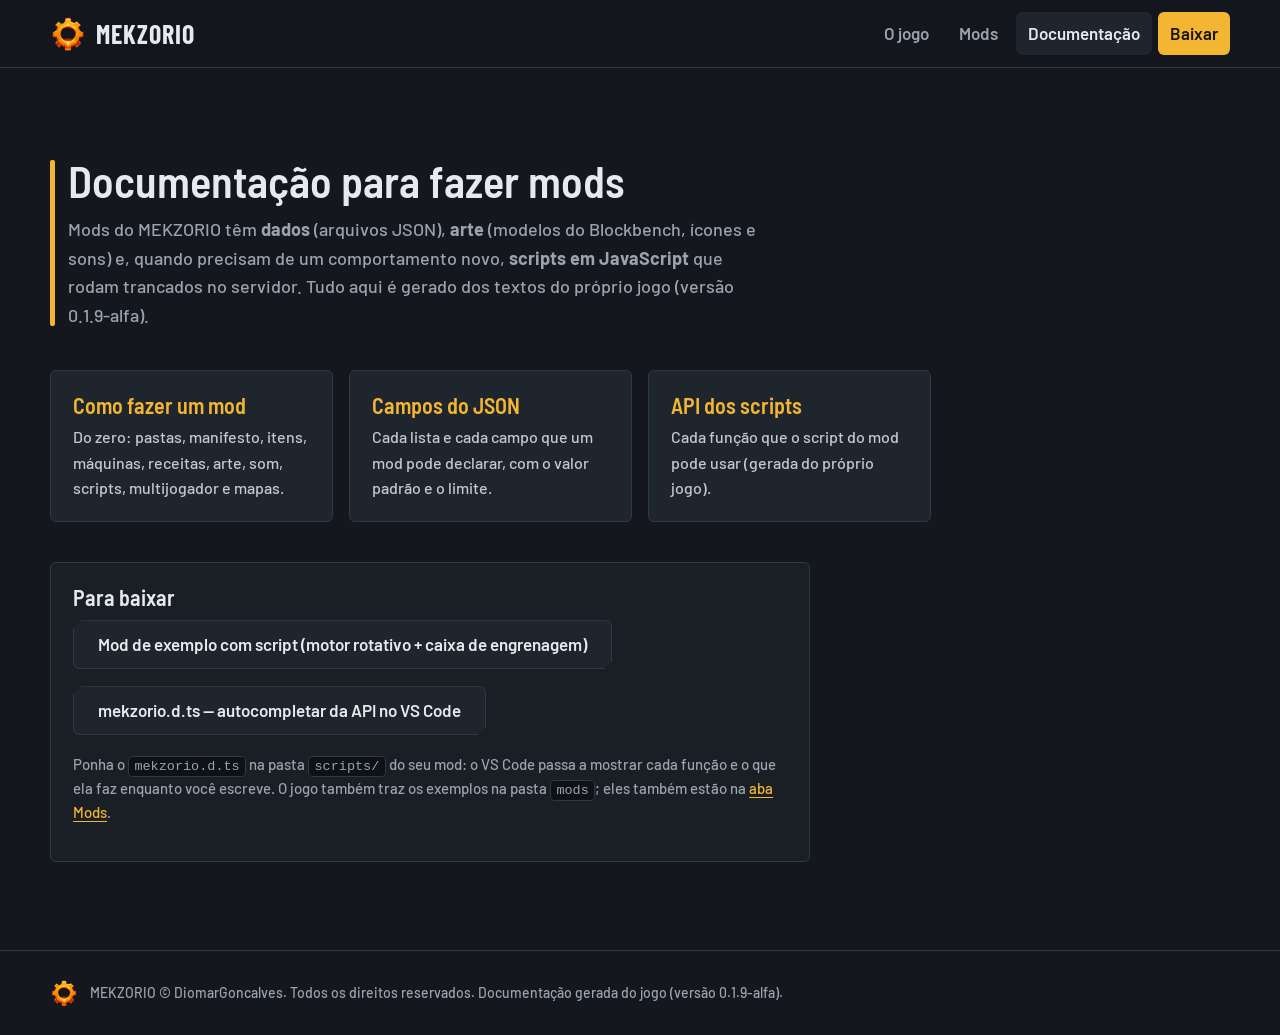
==== documentacao/index.html @ 71c623e0 "Documentação de mods e aba Mods no site documentacao/: guia, campos do JSON e API dos scripts (gerad" ====
<!doctype html>
<html lang="pt-BR">
<head>
  <meta charset="utf-8">
  <meta name="viewport" content="width=device-width, initial-scale=1">
  <title>Documentação — MEKZORIO</title>
  <meta name="description" content="Como fazer mods para o MEKZORIO: dados, arte e scripts.">
  <meta name="theme-color" content="#14181e">
  <link rel="icon" type="image/png" href="../imagens/favicon.png">
  <link rel="preconnect" href="https://fonts.googleapis.com">
  <link rel="preconnect" href="https://fonts.gstatic.com" crossorigin>
  <link href="https://fonts.googleapis.com/css2?family=Barlow:wght@400;500;600&family=Barlow+Condensed:wght@600;700&family=Barlow+Semi+Condensed:wght@600&display=swap" rel="stylesheet">
  <link rel="stylesheet" href="../estilo.css">
</head>
<body>
  <header class="topo">
    <a class="marca" href="../index.html" aria-label="MEKZORIO, início">
      <img src="../imagens/emblema.png" alt="" width="36" height="36">
      <span>MEKZORIO</span>
    </a>
    <button class="menu-botao" aria-expanded="false" aria-controls="menu" aria-label="Abrir menu">
      <span></span><span></span><span></span>
    </button>
    <nav id="menu" class="menu">
      <a href="../index.html">O jogo</a>
      <a href="../mods.html">Mods</a>
      <a href="index.html" aria-current="page">Documentação</a>
      <a class="menu-baixar" href="../index.html#baixar">Baixar</a>
    </nav>
  </header>

  <main>
    <section class="secao">
      <div class="secao-cabeca">
        <span class="placa" aria-hidden="true"></span>
        <h2>Documentação para fazer mods</h2>
        <p>Mods do MEKZORIO têm <strong>dados</strong> (arquivos JSON), <strong>arte</strong> (modelos do Blockbench,
        ícones e sons) e, quando precisam de um comportamento novo, <strong>scripts em JavaScript</strong> que rodam
        trancados no servidor. Tudo aqui é gerado dos textos do próprio jogo (versão 0.1.9-alfa).</p>
      </div>
      <div class="doc-cartoes">
      <a class="cartao doc-cartao" href="como-fazer-um-mod.html"><h3>Como fazer um mod</h3><p>Do zero: pastas, manifesto, itens, máquinas, receitas, arte, som, scripts, multijogador e mapas.</p></a>
      <a class="cartao doc-cartao" href="campos-do-json.html"><h3>Campos do JSON</h3><p>Cada lista e cada campo que um mod pode declarar, com o valor padrão e o limite.</p></a>
      <a class="cartao doc-cartao" href="api-dos-scripts.html"><h3>API dos scripts</h3><p>Cada função que o script do mod pode usar (gerada do próprio jogo).</p></a>
      </div>
      <div class="doc-baixar">
        <h3>Para baixar</h3>
        <p><a class="botao botao-secundario" href="exemplos/mecanica_exemplo.zip" download>Mod de exemplo com script (motor rotativo + caixa de engrenagem)</a></p>
        <p><a class="botao botao-secundario" href="mekzorio.d.ts" download>mekzorio.d.ts — autocompletar da API no VS Code</a></p>
        <p class="doc-nota">Ponha o <code>mekzorio.d.ts</code> na pasta <code>scripts/</code> do seu mod: o VS Code passa a
        mostrar cada função e o que ela faz enquanto você escreve. O jogo também traz os exemplos na pasta
        <code>mods</code>; eles também estão na <a href="../mods.html">aba Mods</a>.</p>
      </div>
    </section>
  </main>

  <footer class="rodape">
    <img src="../imagens/emblema.png" alt="" width="28" height="28">
    <p>MEKZORIO © DiomarGoncalves. Todos os direitos reservados. Documentação gerada do jogo (versão 0.1.9-alfa).</p>
  </footer>
  <script src="../site.js"></script>
</body>
</html>
---- estilo.css ----
/* MEKZORIO — página do jogo. Cores e fonte do próprio jogo (UiKit): chapa escura, amarelo de sinalização e
   ciano de energia; fontes Barlow. */
:root {
  --fundo: #14181e;
  --fundo-2: #1a1f26;
  --chapa: #1f252d;
  --chapa-borda: #303844;
  --poco: #0e1115;
  --texto: #e6e9ee;
  --texto-fraco: #9aa3ae;
  --amarelo: #f2b632;
  --amarelo-escuro: #b8861a;
  --ciano: #3fc8c0;
  --vermelho: #c8574a;
  --raio: 6px;
  --sombra: 0 10px 30px rgba(0, 0, 0, 0.35);
  --largura: 1180px;
  color-scheme: dark;
}

* { box-sizing: border-box; }
html { scroll-behavior: smooth; scroll-padding-top: 72px; }
body {
  margin: 0;
  background: var(--fundo);
  color: var(--texto);
  font: 500 17px/1.6 "Barlow", system-ui, sans-serif;
  -webkit-font-smoothing: antialiased;
}
img { max-width: 100%; display: block; }
a { color: var(--amarelo); text-decoration-thickness: 1px; text-underline-offset: 3px; }
a:hover { color: #ffd56c; }
h1, h2, h3 { font-family: "Barlow Semi Condensed", "Barlow", sans-serif; font-weight: 600; line-height: 1.15; margin: 0; }
code, kbd {
  font: 500 0.9em/1 ui-monospace, "Cascadia Mono", Consolas, monospace;
  background: var(--poco); border: 1px solid var(--chapa-borda); border-radius: 4px; padding: 0.15em 0.4em;
}
:focus-visible { outline: 2px solid var(--amarelo); outline-offset: 3px; }

/* ---------- topo ---------- */
.topo {
  position: sticky; top: 0; z-index: 20;
  display: flex; align-items: center; gap: 24px;
  padding: 12px max(16px, calc((100vw - var(--largura)) / 2));
  background: rgba(20, 24, 30, 0.86);
  backdrop-filter: blur(10px);
  border-bottom: 1px solid var(--chapa-borda);
}
.marca { display: flex; align-items: center; gap: 10px; color: var(--texto); text-decoration: none; }
.marca span { font: 700 26px/1 "Barlow Condensed", sans-serif; letter-spacing: 1px; }
.marca img { image-rendering: auto; }
.menu { display: flex; gap: 6px; margin-left: auto; align-items: center; }
.menu a {
  color: var(--texto-fraco); text-decoration: none; font-weight: 600; padding: 8px 12px; border-radius: var(--raio);
}
.menu a:hover { color: var(--texto); background: var(--chapa); }
.menu a.menu-baixar { color: #1a1305; background: var(--amarelo); }
.menu a.menu-baixar:hover { background: #ffc94a; }
.menu-botao { display: none; }

/* ---------- capa ---------- */
.capa {
  position: relative; min-height: min(88vh, 820px);
  display: grid; align-items: center;
  padding: 80px max(16px, calc((100vw - var(--largura)) / 2));
  overflow: hidden;
}
.capa-fundo {
  position: absolute; inset: 0; background-size: cover; background-position: center;
  transform: scale(1.06); filter: saturate(1.05);
  animation: deriva 40s ease-in-out infinite alternate;
}
.capa::after {
  content: ""; position: absolute; inset: 0;
  background:
    linear-gradient(90deg, rgba(14, 17, 21, 0.96) 0%, rgba(14, 17, 21, 0.82) 42%, rgba(14, 17, 21, 0.25) 100%),
    linear-gradient(0deg, var(--fundo) 0%, transparent 30%);
}
@keyframes deriva { from { transform: scale(1.06) translate(0, 0); } to { transform: scale(1.12) translate(-2%, -1%); } }
.capa-conteudo { position: relative; z-index: 1; max-width: 620px; }
.etiqueta {
  display: inline-block; font-weight: 600; font-size: 14px; letter-spacing: 0.5px; text-transform: uppercase;
  color: var(--ciano); border: 1px solid rgba(63, 200, 192, 0.45); background: rgba(63, 200, 192, 0.08);
  padding: 4px 10px; border-radius: 999px;
}
.capa h1 {
  font: 700 clamp(64px, 11vw, 128px)/0.9 "Barlow Condensed", sans-serif;
  letter-spacing: 2px; margin: 18px 0 4px;
  text-shadow: 0 4px 0 #000, 0 0 40px rgba(242, 182, 50, 0.25);
}
.capa-frase { color: var(--amarelo); font: 600 clamp(20px, 3vw, 28px)/1.2 "Barlow Semi Condensed", sans-serif; margin: 0 0 18px; }
.capa-texto { font-size: 19px; color: #cfd5dc; margin: 0 0 28px; }
.capa-botoes { display: flex; flex-wrap: wrap; gap: 12px; }
.capa-versao { color: var(--texto-fraco); font-size: 15px; margin: 18px 0 0; }

.botao {
  display: inline-flex; align-items: center; justify-content: center; gap: 8px;
  font: 600 17px/1 "Barlow", sans-serif; text-decoration: none;
  padding: 15px 24px; border-radius: var(--raio); border: 1px solid transparent;
  transition: transform 0.15s, background 0.15s, border-color 0.15s;
  clip-path: polygon(8px 0, 100% 0, 100% calc(100% - 8px), calc(100% - 8px) 100%, 0 100%, 0 8px);
}
.botao:hover { transform: translateY(-1px); }
.botao-principal { background: var(--amarelo); color: #1a1305; }
.botao-principal:hover { background: #ffc94a; color: #1a1305; }
.botao-secundario { background: var(--chapa); color: var(--texto); border-color: var(--chapa-borda); }
.botao-secundario:hover { color: var(--amarelo); border-color: var(--amarelo); }

/* ---------- seções ---------- */
.secao { padding: 88px max(16px, calc((100vw - var(--largura)) / 2)); }
.secao-escura { background: var(--fundo-2); border-block: 1px solid var(--chapa-borda); }
.secao-cabeca { max-width: 720px; margin-bottom: 40px; position: relative; padding-left: 18px; }
.placa { position: absolute; left: 0; top: 4px; bottom: 4px; width: 5px; background: var(--amarelo); border-radius: 2px; }
.secao-cabeca h2 { font-size: clamp(32px, 5vw, 44px); }
.secao-cabeca p { color: var(--texto-fraco); margin: 8px 0 0; font-size: 18px; }

/* cartões */
.cartoes { display: grid; grid-template-columns: repeat(auto-fill, minmax(250px, 1fr)); gap: 16px; }
.cartao {
  background: var(--chapa); border: 1px solid var(--chapa-borda); border-radius: var(--raio);
  padding: 22px 22px 20px; transition: border-color 0.2s, transform 0.2s;
}
.cartao:hover { border-color: #46505e; transform: translateY(-2px); }
.cartao h3 { font-size: 22px; margin: 14px 0 6px; }
.cartao p { margin: 0; color: #c2c9d1; font-size: 16px; }
.icone {
  width: 48px; height: 48px; image-rendering: pixelated;
  background: var(--poco); border: 1px solid var(--chapa-borda); border-radius: 4px; padding: 6px;
}
.breve { margin-top: 10px !important; color: var(--texto-fraco) !important; font-size: 15px !important; }
.breve span, .breve-mini {
  display: inline-block; font-size: 12px; font-weight: 600; text-transform: uppercase; letter-spacing: 0.5px;
  color: var(--ciano); border: 1px solid rgba(63, 200, 192, 0.45); border-radius: 999px; padding: 1px 8px; margin-right: 4px;
}

/* galeria */
.galeria { display: grid; grid-template-columns: repeat(auto-fill, minmax(320px, 1fr)); gap: 16px; }
.galeria figure { margin: 0; }
.galeria button {
  display: block; width: 100%; padding: 0; border: 1px solid var(--chapa-borda); border-radius: var(--raio);
  overflow: hidden; background: var(--poco); cursor: zoom-in; aspect-ratio: 16 / 9;
}
.galeria img { width: 100%; height: 100%; object-fit: cover; transition: transform 0.35s; }
.galeria button:hover img { transform: scale(1.04); }
.galeria figcaption { color: var(--texto-fraco); font-size: 15px; margin-top: 8px; }

/* novidades */
.novidades { display: grid; gap: 12px; max-width: 900px; }
.versao {
  background: var(--chapa); border: 1px solid var(--chapa-borda); border-radius: var(--raio); overflow: hidden;
}
.versao summary {
  list-style: none; cursor: pointer; padding: 16px 20px; display: flex; align-items: center; gap: 12px;
  font: 600 22px/1.2 "Barlow Semi Condensed", sans-serif;
}
.versao summary::-webkit-details-marker { display: none; }
.versao summary::after { content: "+"; margin-left: auto; color: var(--amarelo); font-size: 26px; transition: transform 0.2s; }
.versao[open] summary::after { transform: rotate(45deg); }
.versao .selo { font: 600 12px/1 "Barlow", sans-serif; text-transform: uppercase; color: #1a1305; background: var(--amarelo); padding: 4px 8px; border-radius: 999px; }
.versao-corpo { padding: 0 20px 18px; color: #c9d0d7; font-size: 16px; }
.versao-corpo ul { padding-left: 20px; margin: 8px 0 0; }
.versao-corpo li { margin: 6px 0; }
.versao-corpo blockquote {
  margin: 0 0 8px; padding: 10px 14px; border-left: 3px solid var(--ciano); background: rgba(63, 200, 192, 0.06);
  color: var(--texto-fraco); border-radius: 0 4px 4px 0;
}
.versao-corpo strong { color: var(--texto); }
.aviso-carregando { color: var(--texto-fraco); }

/* downloads */
.downloads { display: grid; grid-template-columns: repeat(auto-fit, minmax(280px, 1fr)); gap: 16px; max-width: 900px; }
.download {
  display: grid; gap: 4px; padding: 24px; text-decoration: none; color: var(--texto);
  background: var(--chapa); border: 1px solid var(--chapa-borda); border-radius: var(--raio);
  transition: border-color 0.2s, transform 0.2s, background 0.2s;
}
.download:hover { border-color: var(--amarelo); transform: translateY(-2px); color: var(--texto); }
.download.recomendado { border-color: var(--amarelo); background: linear-gradient(180deg, rgba(242, 182, 50, 0.1), var(--chapa)); }
.download.recomendado::before {
  content: "Recomendado para você"; justify-self: start; font-size: 12px; font-weight: 600; text-transform: uppercase;
  color: #1a1305; background: var(--amarelo); padding: 3px 8px; border-radius: 999px; margin-bottom: 6px;
}
.download-so { font: 700 32px/1 "Barlow Condensed", sans-serif; }
.download-desc { color: var(--texto-fraco); }
.download-arquivo { margin-top: 10px; font-family: ui-monospace, Consolas, monospace; font-size: 14px; color: var(--amarelo); }
.download-arquivo em { font-style: normal; color: var(--texto-fraco); }
.como-abrir { max-width: 900px; margin-top: 32px; }
.como-abrir h3 { font-size: 24px; }
.como-abrir ol { padding-left: 22px; }
.como-abrir li { margin: 8px 0; }
.nota { color: var(--texto-fraco); background: var(--poco); border: 1px solid var(--chapa-borda); border-radius: var(--raio); padding: 14px 16px; }
.requisitos { max-width: 900px; margin-top: 16px; background: var(--chapa); border: 1px solid var(--chapa-borda); border-radius: var(--raio); }
.requisitos summary { cursor: pointer; padding: 14px 18px; font-weight: 600; }
.tabela { overflow-x: auto; padding: 0 18px 18px; }
table { border-collapse: collapse; width: 100%; min-width: 520px; font-size: 15px; }
th, td { text-align: left; padding: 10px 12px; border-bottom: 1px solid var(--chapa-borda); vertical-align: top; }
thead th { color: var(--texto-fraco); font-weight: 600; }
tbody th { color: var(--texto-fraco); font-weight: 500; white-space: nowrap; }

/* com amigos */
.passos { display: grid; grid-template-columns: repeat(auto-fit, minmax(260px, 1fr)); gap: 16px; }
.passo { background: var(--chapa); border: 1px solid var(--chapa-borda); border-radius: var(--raio); padding: 22px; }
.passo-num {
  display: inline-grid; place-items: center; width: 34px; height: 34px; border-radius: 4px;
  background: var(--poco); border: 1px solid var(--amarelo); color: var(--amarelo); font-weight: 600;
}
.passo h3 { font-size: 22px; margin: 12px 0 6px; }
.passo p { margin: 0; color: #c2c9d1; font-size: 16px; }
.erro {
  display: flex; align-items: center; gap: 18px; flex-wrap: wrap; margin-top: 32px; padding: 22px;
  background: var(--poco); border: 1px dashed var(--chapa-borda); border-radius: var(--raio);
}
.erro h3 { font-size: 22px; }
.erro p { margin: 4px 0 0; color: var(--texto-fraco); }
.erro .botao { margin-left: auto; }

/* rodapé */
.rodape {
  display: flex; align-items: center; gap: 12px; flex-wrap: wrap;
  padding: 28px max(16px, calc((100vw - var(--largura)) / 2)); color: var(--texto-fraco); font-size: 14px;
  border-top: 1px solid var(--chapa-borda);
}
.rodape p { margin: 0; }

/* foto grande */
.lightbox {
  position: fixed; inset: 0; z-index: 50; display: grid; place-items: center; padding: 56px 16px;
  background: rgba(8, 10, 13, 0.94);
}
.lightbox[hidden] { display: none; }
.lightbox img { max-height: calc(100vh - 140px); border-radius: var(--raio); box-shadow: var(--sombra); }
.lightbox-legenda { color: var(--texto); margin: 12px 0 0; text-align: center; }
.lightbox button {
  position: absolute; background: var(--chapa); color: var(--texto); border: 1px solid var(--chapa-borda);
  width: 48px; height: 48px; border-radius: 50%; font-size: 30px; line-height: 1; cursor: pointer;
}
.lightbox button:hover { color: var(--amarelo); border-color: var(--amarelo); }
.lightbox-fechar { top: 14px; right: 16px; }
.lightbox-seta.esquerda { left: 16px; top: 50%; transform: translateY(-50%); }
.lightbox-seta.direita { right: 16px; top: 50%; transform: translateY(-50%); }

/* aparecer ao rolar */
.revelar { opacity: 0; transform: translateY(14px); transition: opacity 0.5s, transform 0.5s; }
.revelar.visivel { opacity: 1; transform: none; }

/* ---------- documentação e mods (páginas próprias) ---------- */
.menu a[aria-current="page"] { color: var(--texto); background: var(--chapa); }
.doc {
  display: grid; grid-template-columns: 260px minmax(0, 1fr); gap: 40px; align-items: start;
  padding: 40px max(16px, calc((100vw - var(--largura)) / 2)) 80px;
}
.doc-lado { position: sticky; top: 76px; max-height: calc(100vh - 92px); overflow-y: auto; font-size: 15px; }
.doc-paginas { display: grid; gap: 4px; margin-bottom: 20px; }
.doc-paginas a { color: var(--texto-fraco); text-decoration: none; font-weight: 600; padding: 8px 12px; border-radius: var(--raio); border: 1px solid transparent; }
.doc-paginas a:hover { color: var(--texto); background: var(--chapa); }
.doc-paginas a[aria-current="page"] { color: var(--texto); background: var(--chapa); border-color: var(--chapa-borda); box-shadow: inset 3px 0 0 var(--amarelo); }
.doc-indice > p { margin: 0 0 6px 12px; color: var(--texto-fraco); font-size: 12px; text-transform: uppercase; letter-spacing: 1px; }
.doc-indice ul { list-style: none; margin: 0; padding: 0 0 0 12px; }
.doc-indice ul ul { padding-left: 12px; }
.doc-indice li { margin: 2px 0; }
.doc-indice a { color: var(--texto-fraco); text-decoration: none; line-height: 1.35; display: inline-block; padding: 2px 0; }
.doc-indice a:hover { color: var(--amarelo); }
.doc-texto { min-width: 0; max-width: 860px; }
.doc-texto h1 { font-size: clamp(32px, 5vw, 44px); margin-bottom: 18px; }
.doc-texto h2 { font-size: 28px; margin: 44px 0 12px; padding-top: 8px; border-top: 1px solid var(--chapa-borda); }
.doc-texto h3 { font-size: 21px; margin: 28px 0 8px; }
.doc-texto h4 { font-size: 17px; margin: 20px 0 6px; }
.doc-texto p, .doc-texto li { color: #c9d0d7; }
.doc-texto pre {
  background: var(--poco); border: 1px solid var(--chapa-borda); border-radius: var(--raio);
  padding: 14px 16px; overflow-x: auto; font-size: 14px; line-height: 1.5;
}
.doc-texto pre code { background: none; border: 0; padding: 0; font-size: inherit; line-height: inherit; }
.doc-texto table { display: block; overflow-x: auto; border-collapse: collapse; margin: 14px 0; font-size: 15px; max-width: 100%; }
.doc-texto th, .doc-texto td { border: 1px solid var(--chapa-borda); padding: 7px 10px; text-align: left; vertical-align: top; }
.doc-texto th { background: var(--chapa); color: var(--texto); }
.doc-texto td { color: #c9d0d7; }
.doc-texto blockquote { margin: 14px 0; padding: 10px 16px; border-left: 4px solid var(--ciano); background: var(--fundo-2); border-radius: 0 var(--raio) var(--raio) 0; }
.doc-texto hr { border: 0; border-top: 1px solid var(--chapa-borda); margin: 32px 0; }
.doc-cartoes { display: grid; grid-template-columns: repeat(auto-fill, minmax(280px, 1fr)); gap: 16px; }
a.doc-cartao { color: var(--texto); text-decoration: none; }
a.doc-cartao h3 { margin-top: 0; color: var(--amarelo); }
.doc-baixar { margin-top: 40px; max-width: 760px; padding: 22px; background: var(--fundo-2); border: 1px solid var(--chapa-borda); border-radius: var(--raio); }
.doc-baixar h3 { font-size: 22px; margin: 0 0 10px; }
.doc-baixar h3 + p, .doc-baixar p + h3 { margin-top: 10px; }
.doc-baixar p { color: #c9d0d7; }
.doc-baixar .botao { white-space: normal; text-align: left; }
.doc-nota { color: var(--texto-fraco) !important; font-size: 15px; }
.mods-passos { max-width: 760px; margin: 0 0 32px; padding-left: 22px; color: #c9d0d7; }
.mods-passos li { margin: 4px 0; }
.mods-lista { display: grid; grid-template-columns: repeat(auto-fill, minmax(320px, 1fr)); gap: 16px; }
.mods-aviso { color: var(--texto-fraco); }
.mod { display: flex; flex-direction: column; gap: 10px; }
.mod p { margin: 0; }
.mod-topo { display: flex; gap: 14px; align-items: center; }
.mod-topo h3 { margin: 0; }
.mod-autor, .mod-jogo { color: var(--texto-fraco) !important; font-size: 14px !important; }
.mod-selos { display: flex; gap: 6px; flex-wrap: wrap; }
.mod-selos .selo { font: 600 12px/1 "Barlow", sans-serif; text-transform: uppercase; color: #1a1305; background: var(--amarelo); padding: 4px 8px; border-radius: 999px; }
.mod-selos .selo + .selo { background: var(--ciano); }
.mod .botao { align-self: flex-start; margin-top: auto; }

@media (max-width: 760px) {
  body { font-size: 16px; }
  .menu-botao {
    display: grid; gap: 5px; margin-left: auto; background: none; border: 1px solid var(--chapa-borda);
    border-radius: var(--raio); padding: 10px 9px; cursor: pointer;
  }
  .menu-botao span { display: block; width: 20px; height: 2px; background: var(--texto); }
  .menu {
    display: none; position: absolute; top: 100%; left: 0; right: 0; flex-direction: column; align-items: stretch;
    padding: 10px 16px 16px; background: var(--fundo); border-bottom: 1px solid var(--chapa-borda);
  }
  .menu.aberto { display: flex; }
  .capa { min-height: auto; padding-top: 64px; padding-bottom: 72px; }
  .capa::after { background: linear-gradient(0deg, rgba(14, 17, 21, 0.97) 20%, rgba(14, 17, 21, 0.7) 100%); }
  .secao { padding-top: 64px; padding-bottom: 64px; }
  .galeria { grid-template-columns: 1fr; }
  .erro .botao { margin-left: 0; }
  .lightbox-seta { display: none; }
  .doc { grid-template-columns: 1fr; gap: 20px; padding-top: 24px; }
  .doc-lado { position: static; max-height: none; }
  .doc-indice { display: none; }
  .mods-lista { grid-template-columns: 1fr; }
}

@media (prefers-reduced-motion: reduce) {
  html { scroll-behavior: auto; }
  .capa-fundo { animation: none; }
  .revelar { opacity: 1; transform: none; transition: none; }
  .cartao, .download, .botao, .galeria img { transition: none; }
}
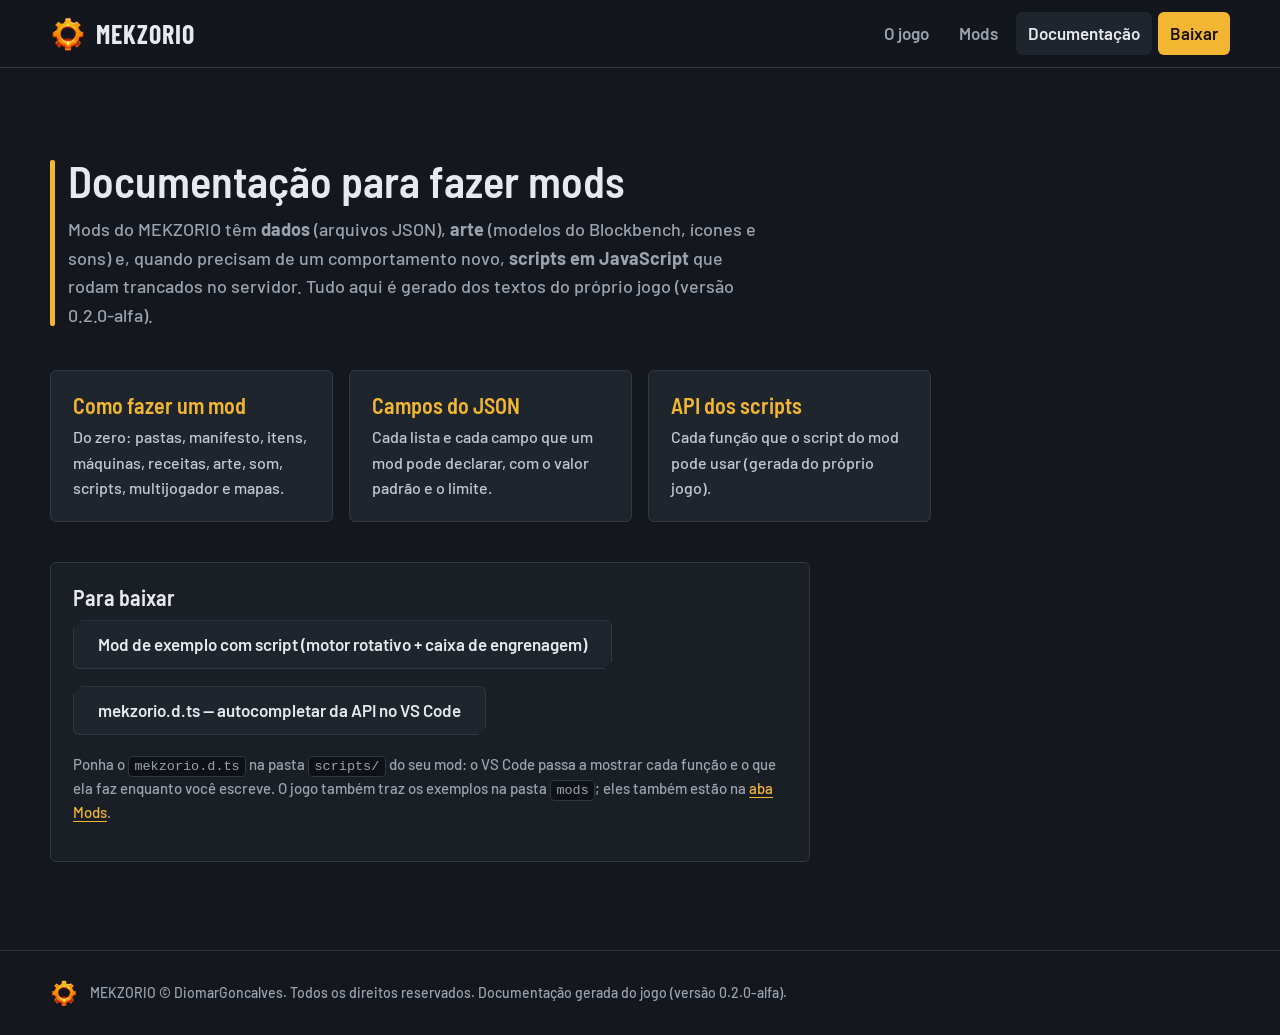
==== commit 3d6ae6a1: "Novidades da v0.2.0-alfa; documentação regenerada para a 0.2.0 (dependência do base com >=) Co-Autho" ====
--- a/documentacao/index.html
+++ b/documentacao/index.html
@@ -36,7 +36,7 @@
         <h2>Documentação para fazer mods</h2>
         <p>Mods do MEKZORIO têm <strong>dados</strong> (arquivos JSON), <strong>arte</strong> (modelos do Blockbench,
         ícones e sons) e, quando precisam de um comportamento novo, <strong>scripts em JavaScript</strong> que rodam
-        trancados no servidor. Tudo aqui é gerado dos textos do próprio jogo (versão 0.1.9-alfa).</p>
+        trancados no servidor. Tudo aqui é gerado dos textos do próprio jogo (versão 0.2.0-alfa).</p>
       </div>
       <div class="doc-cartoes">
       <a class="cartao doc-cartao" href="como-fazer-um-mod.html"><h3>Como fazer um mod</h3><p>Do zero: pastas, manifesto, itens, máquinas, receitas, arte, som, scripts, multijogador e mapas.</p></a>
@@ -56,7 +56,7 @@
 
   <footer class="rodape">
     <img src="../imagens/emblema.png" alt="" width="28" height="28">
-    <p>MEKZORIO © DiomarGoncalves. Todos os direitos reservados. Documentação gerada do jogo (versão 0.1.9-alfa).</p>
+    <p>MEKZORIO © DiomarGoncalves. Todos os direitos reservados. Documentação gerada do jogo (versão 0.2.0-alfa).</p>
   </footer>
   <script src="../site.js"></script>
 </body>
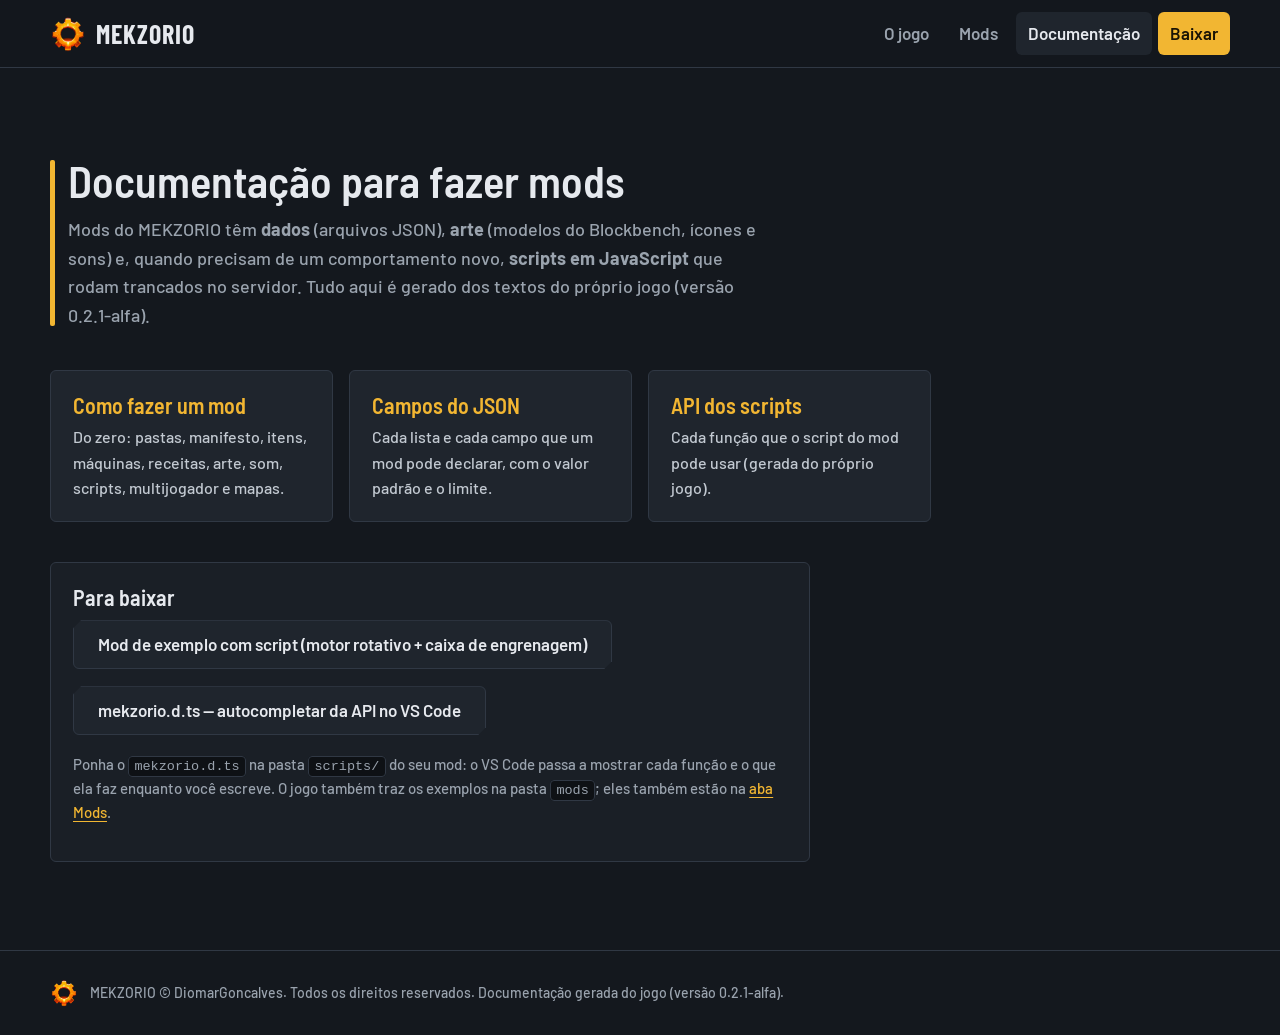
==== commit 7823c84d: "Novidades da v0.2.1-alfa (colisão nas árvores; correção do 'bytes sobrando' entre duas 0.2.0) Co-Aut" ====
--- a/documentacao/index.html
+++ b/documentacao/index.html
@@ -36,7 +36,7 @@
         <h2>Documentação para fazer mods</h2>
         <p>Mods do MEKZORIO têm <strong>dados</strong> (arquivos JSON), <strong>arte</strong> (modelos do Blockbench,
         ícones e sons) e, quando precisam de um comportamento novo, <strong>scripts em JavaScript</strong> que rodam
-        trancados no servidor. Tudo aqui é gerado dos textos do próprio jogo (versão 0.2.0-alfa).</p>
+        trancados no servidor. Tudo aqui é gerado dos textos do próprio jogo (versão 0.2.1-alfa).</p>
       </div>
       <div class="doc-cartoes">
       <a class="cartao doc-cartao" href="como-fazer-um-mod.html"><h3>Como fazer um mod</h3><p>Do zero: pastas, manifesto, itens, máquinas, receitas, arte, som, scripts, multijogador e mapas.</p></a>
@@ -56,7 +56,7 @@
 
   <footer class="rodape">
     <img src="../imagens/emblema.png" alt="" width="28" height="28">
-    <p>MEKZORIO © DiomarGoncalves. Todos os direitos reservados. Documentação gerada do jogo (versão 0.2.0-alfa).</p>
+    <p>MEKZORIO © DiomarGoncalves. Todos os direitos reservados. Documentação gerada do jogo (versão 0.2.1-alfa).</p>
   </footer>
   <script src="../site.js"></script>
 </body>
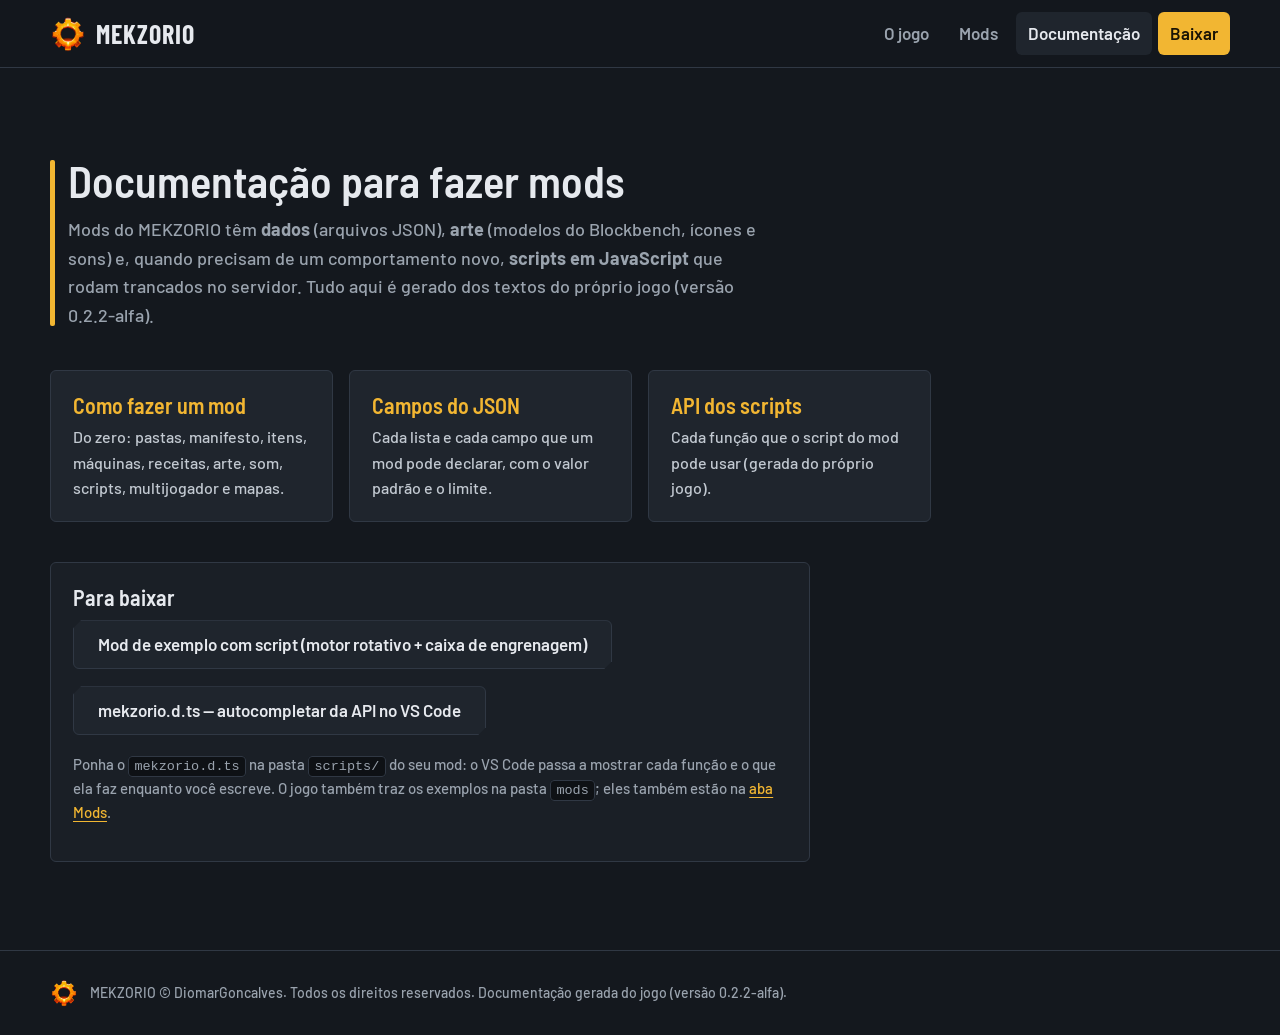
==== commit 56c30b53: "Novidades da v0.2.2-alfa (voo com Espaço/Shift, braço puxador, ícones na primeira pessoa); documenta" ====
--- a/documentacao/index.html
+++ b/documentacao/index.html
@@ -36,7 +36,7 @@
         <h2>Documentação para fazer mods</h2>
         <p>Mods do MEKZORIO têm <strong>dados</strong> (arquivos JSON), <strong>arte</strong> (modelos do Blockbench,
         ícones e sons) e, quando precisam de um comportamento novo, <strong>scripts em JavaScript</strong> que rodam
-        trancados no servidor. Tudo aqui é gerado dos textos do próprio jogo (versão 0.2.1-alfa).</p>
+        trancados no servidor. Tudo aqui é gerado dos textos do próprio jogo (versão 0.2.2-alfa).</p>
       </div>
       <div class="doc-cartoes">
       <a class="cartao doc-cartao" href="como-fazer-um-mod.html"><h3>Como fazer um mod</h3><p>Do zero: pastas, manifesto, itens, máquinas, receitas, arte, som, scripts, multijogador e mapas.</p></a>
@@ -56,7 +56,7 @@
 
   <footer class="rodape">
     <img src="../imagens/emblema.png" alt="" width="28" height="28">
-    <p>MEKZORIO © DiomarGoncalves. Todos os direitos reservados. Documentação gerada do jogo (versão 0.2.1-alfa).</p>
+    <p>MEKZORIO © DiomarGoncalves. Todos os direitos reservados. Documentação gerada do jogo (versão 0.2.2-alfa).</p>
   </footer>
   <script src="../site.js"></script>
 </body>
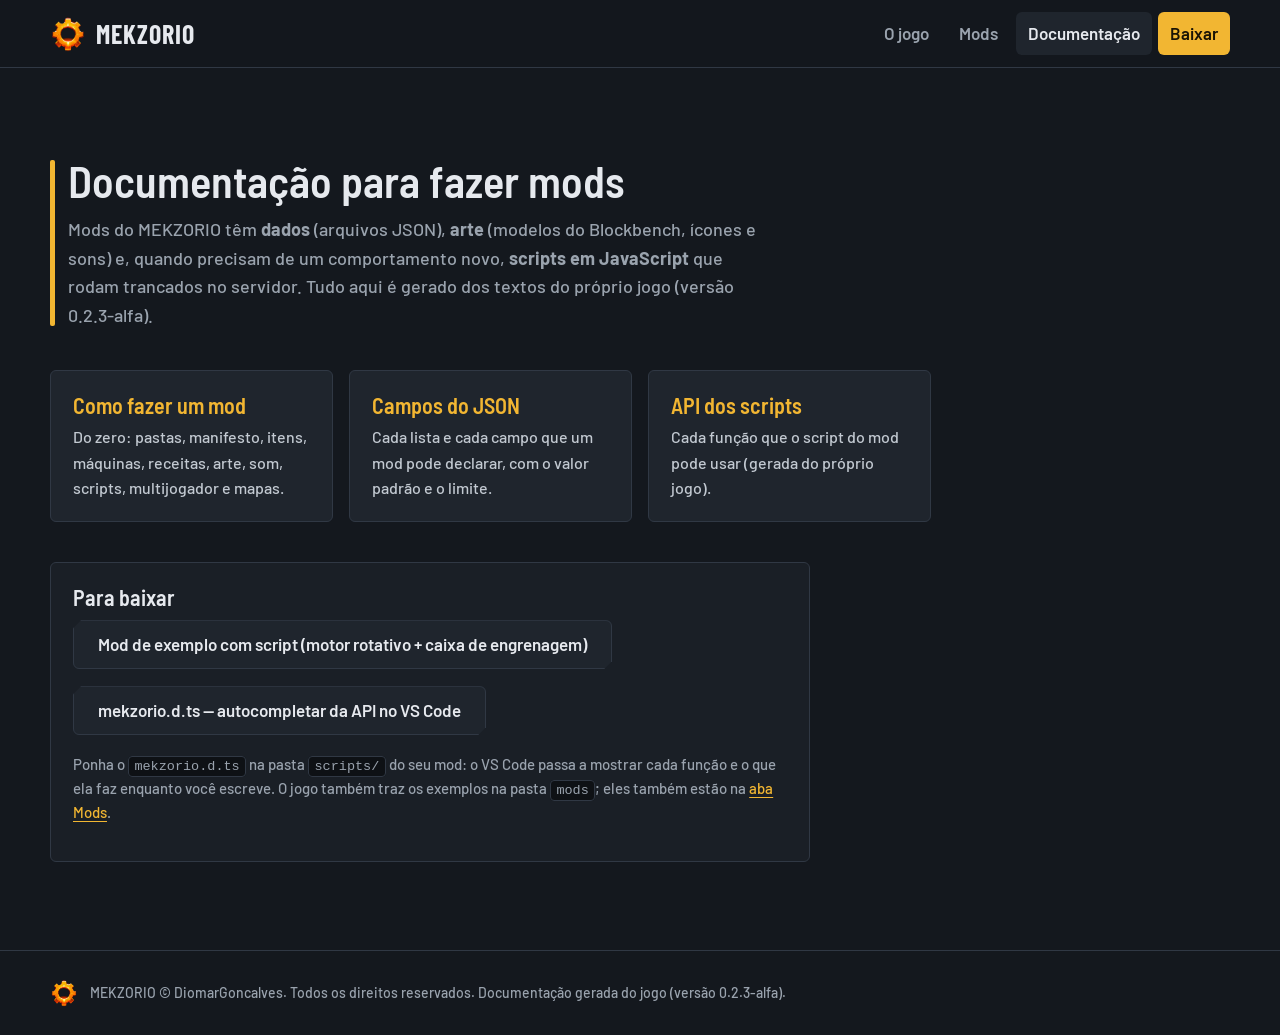
==== commit 11b89b80: "Documentação: campos sway, kind wreck, remnant, align e worldgen.remnants Co-Authored-By: Claude Opu" ====
--- a/documentacao/index.html
+++ b/documentacao/index.html
@@ -36,7 +36,7 @@
         <h2>Documentação para fazer mods</h2>
         <p>Mods do MEKZORIO têm <strong>dados</strong> (arquivos JSON), <strong>arte</strong> (modelos do Blockbench,
         ícones e sons) e, quando precisam de um comportamento novo, <strong>scripts em JavaScript</strong> que rodam
-        trancados no servidor. Tudo aqui é gerado dos textos do próprio jogo (versão 0.2.2-alfa).</p>
+        trancados no servidor. Tudo aqui é gerado dos textos do próprio jogo (versão 0.2.3-alfa).</p>
       </div>
       <div class="doc-cartoes">
       <a class="cartao doc-cartao" href="como-fazer-um-mod.html"><h3>Como fazer um mod</h3><p>Do zero: pastas, manifesto, itens, máquinas, receitas, arte, som, scripts, multijogador e mapas.</p></a>
@@ -56,7 +56,7 @@
 
   <footer class="rodape">
     <img src="../imagens/emblema.png" alt="" width="28" height="28">
-    <p>MEKZORIO © DiomarGoncalves. Todos os direitos reservados. Documentação gerada do jogo (versão 0.2.2-alfa).</p>
+    <p>MEKZORIO © DiomarGoncalves. Todos os direitos reservados. Documentação gerada do jogo (versão 0.2.3-alfa).</p>
   </footer>
   <script src="../site.js"></script>
 </body>
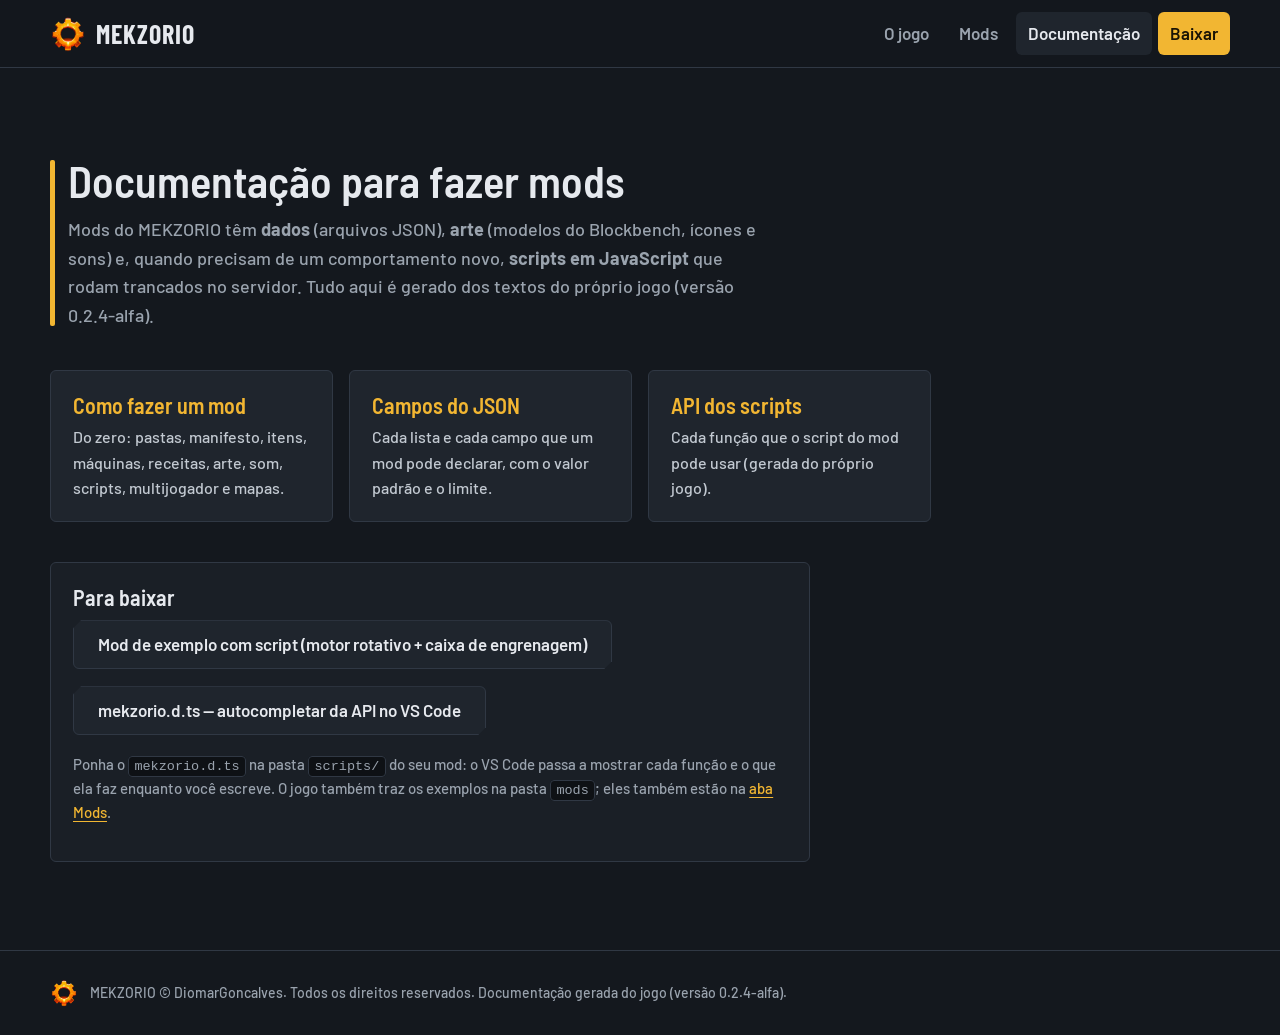
==== commit 56fd034d: "update" ====
--- a/documentacao/index.html
+++ b/documentacao/index.html
@@ -36,7 +36,7 @@
         <h2>Documentação para fazer mods</h2>
         <p>Mods do MEKZORIO têm <strong>dados</strong> (arquivos JSON), <strong>arte</strong> (modelos do Blockbench,
         ícones e sons) e, quando precisam de um comportamento novo, <strong>scripts em JavaScript</strong> que rodam
-        trancados no servidor. Tudo aqui é gerado dos textos do próprio jogo (versão 0.2.3-alfa).</p>
+        trancados no servidor. Tudo aqui é gerado dos textos do próprio jogo (versão 0.2.4-alfa).</p>
       </div>
       <div class="doc-cartoes">
       <a class="cartao doc-cartao" href="como-fazer-um-mod.html"><h3>Como fazer um mod</h3><p>Do zero: pastas, manifesto, itens, máquinas, receitas, arte, som, scripts, multijogador e mapas.</p></a>
@@ -56,7 +56,7 @@
 
   <footer class="rodape">
     <img src="../imagens/emblema.png" alt="" width="28" height="28">
-    <p>MEKZORIO © DiomarGoncalves. Todos os direitos reservados. Documentação gerada do jogo (versão 0.2.3-alfa).</p>
+    <p>MEKZORIO © DiomarGoncalves. Todos os direitos reservados. Documentação gerada do jogo (versão 0.2.4-alfa).</p>
   </footer>
   <script src="../site.js"></script>
 </body>
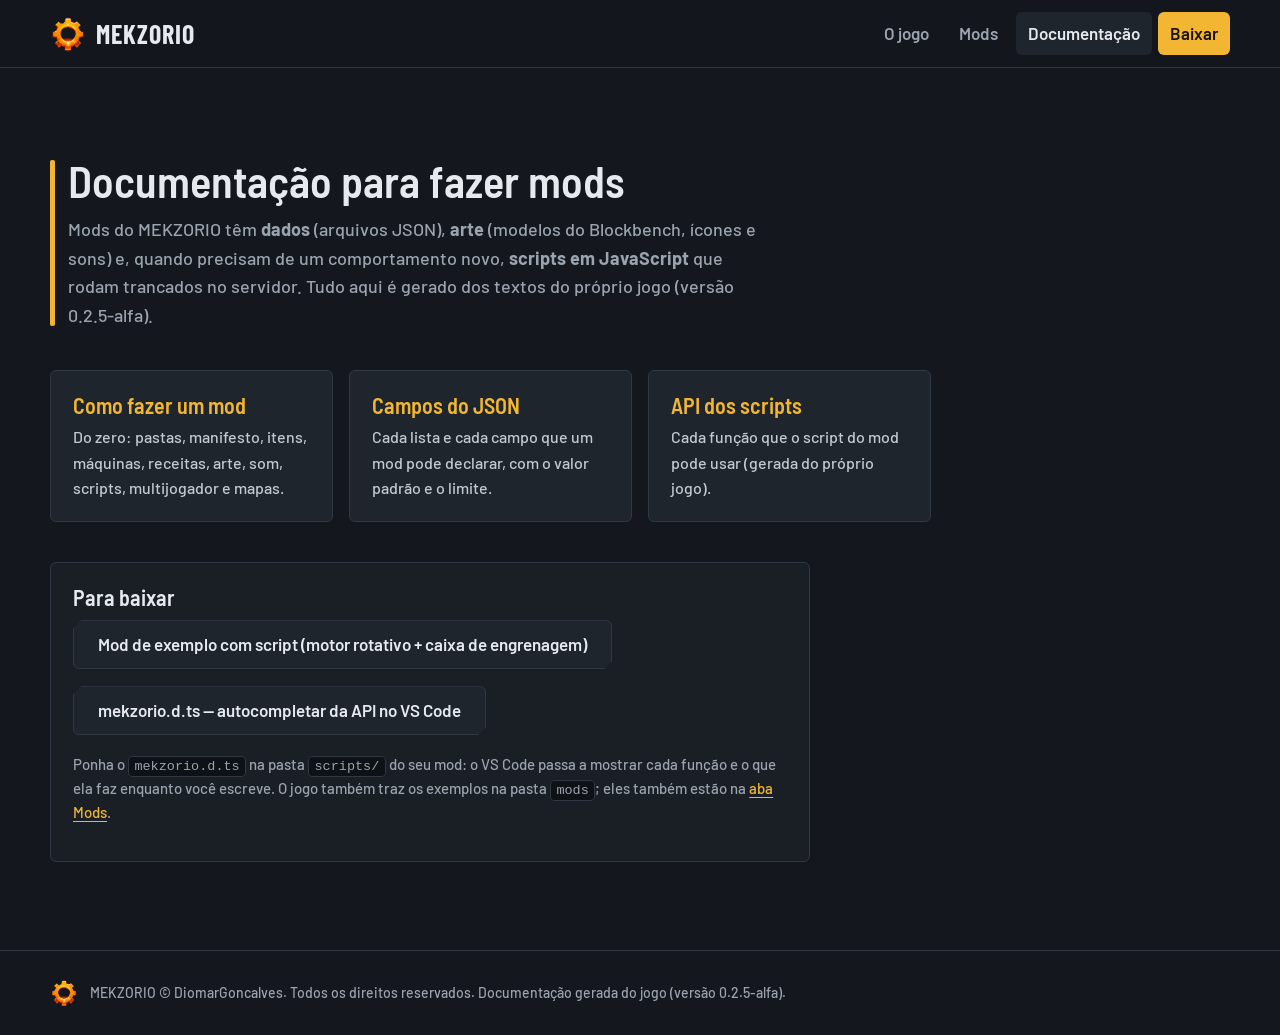
==== commit 264c519f: "Novidades da v0.2.5-alfa: morros com picos e trilho na rampa, matas mais ralas, sem ferrovia antiga " ====
--- a/documentacao/index.html
+++ b/documentacao/index.html
@@ -36,7 +36,7 @@
         <h2>Documentação para fazer mods</h2>
         <p>Mods do MEKZORIO têm <strong>dados</strong> (arquivos JSON), <strong>arte</strong> (modelos do Blockbench,
         ícones e sons) e, quando precisam de um comportamento novo, <strong>scripts em JavaScript</strong> que rodam
-        trancados no servidor. Tudo aqui é gerado dos textos do próprio jogo (versão 0.2.4-alfa).</p>
+        trancados no servidor. Tudo aqui é gerado dos textos do próprio jogo (versão 0.2.5-alfa).</p>
       </div>
       <div class="doc-cartoes">
       <a class="cartao doc-cartao" href="como-fazer-um-mod.html"><h3>Como fazer um mod</h3><p>Do zero: pastas, manifesto, itens, máquinas, receitas, arte, som, scripts, multijogador e mapas.</p></a>
@@ -56,7 +56,7 @@
 
   <footer class="rodape">
     <img src="../imagens/emblema.png" alt="" width="28" height="28">
-    <p>MEKZORIO © DiomarGoncalves. Todos os direitos reservados. Documentação gerada do jogo (versão 0.2.4-alfa).</p>
+    <p>MEKZORIO © DiomarGoncalves. Todos os direitos reservados. Documentação gerada do jogo (versão 0.2.5-alfa).</p>
   </footer>
   <script src="../site.js"></script>
 </body>
